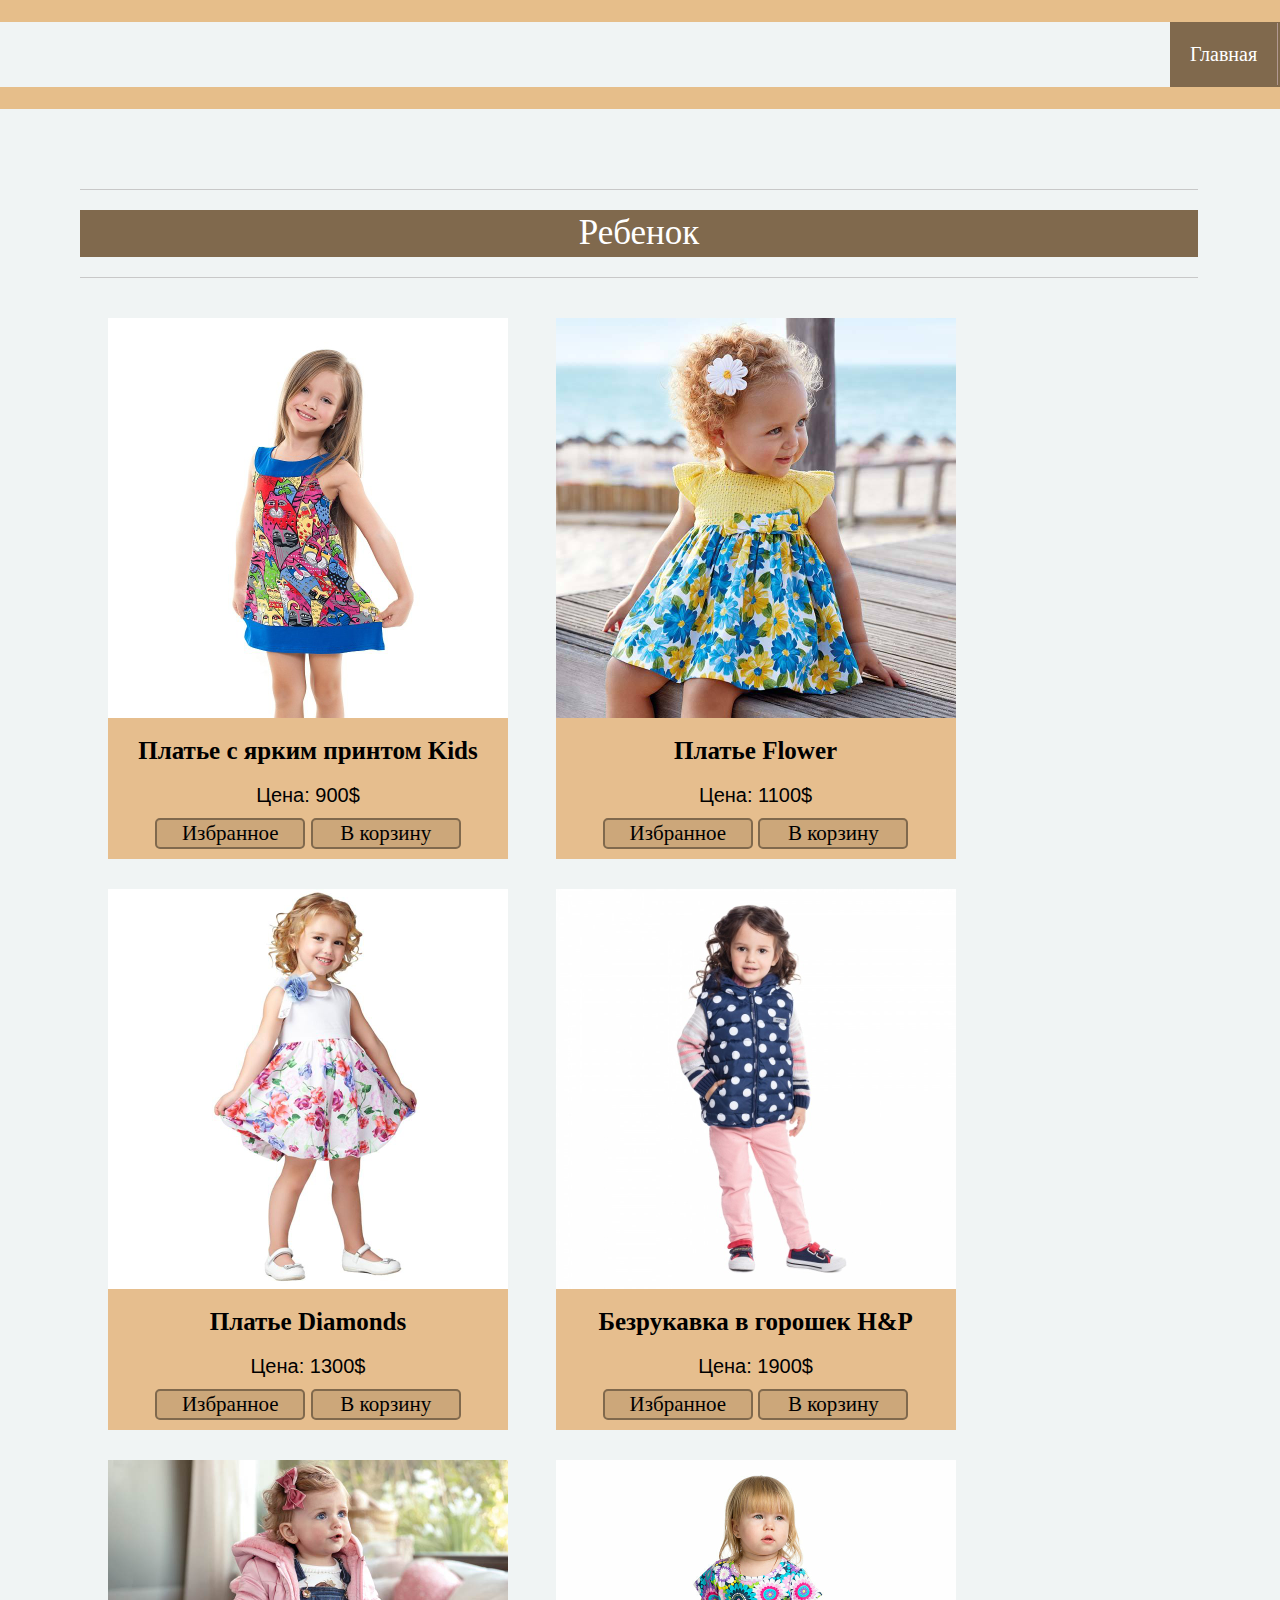
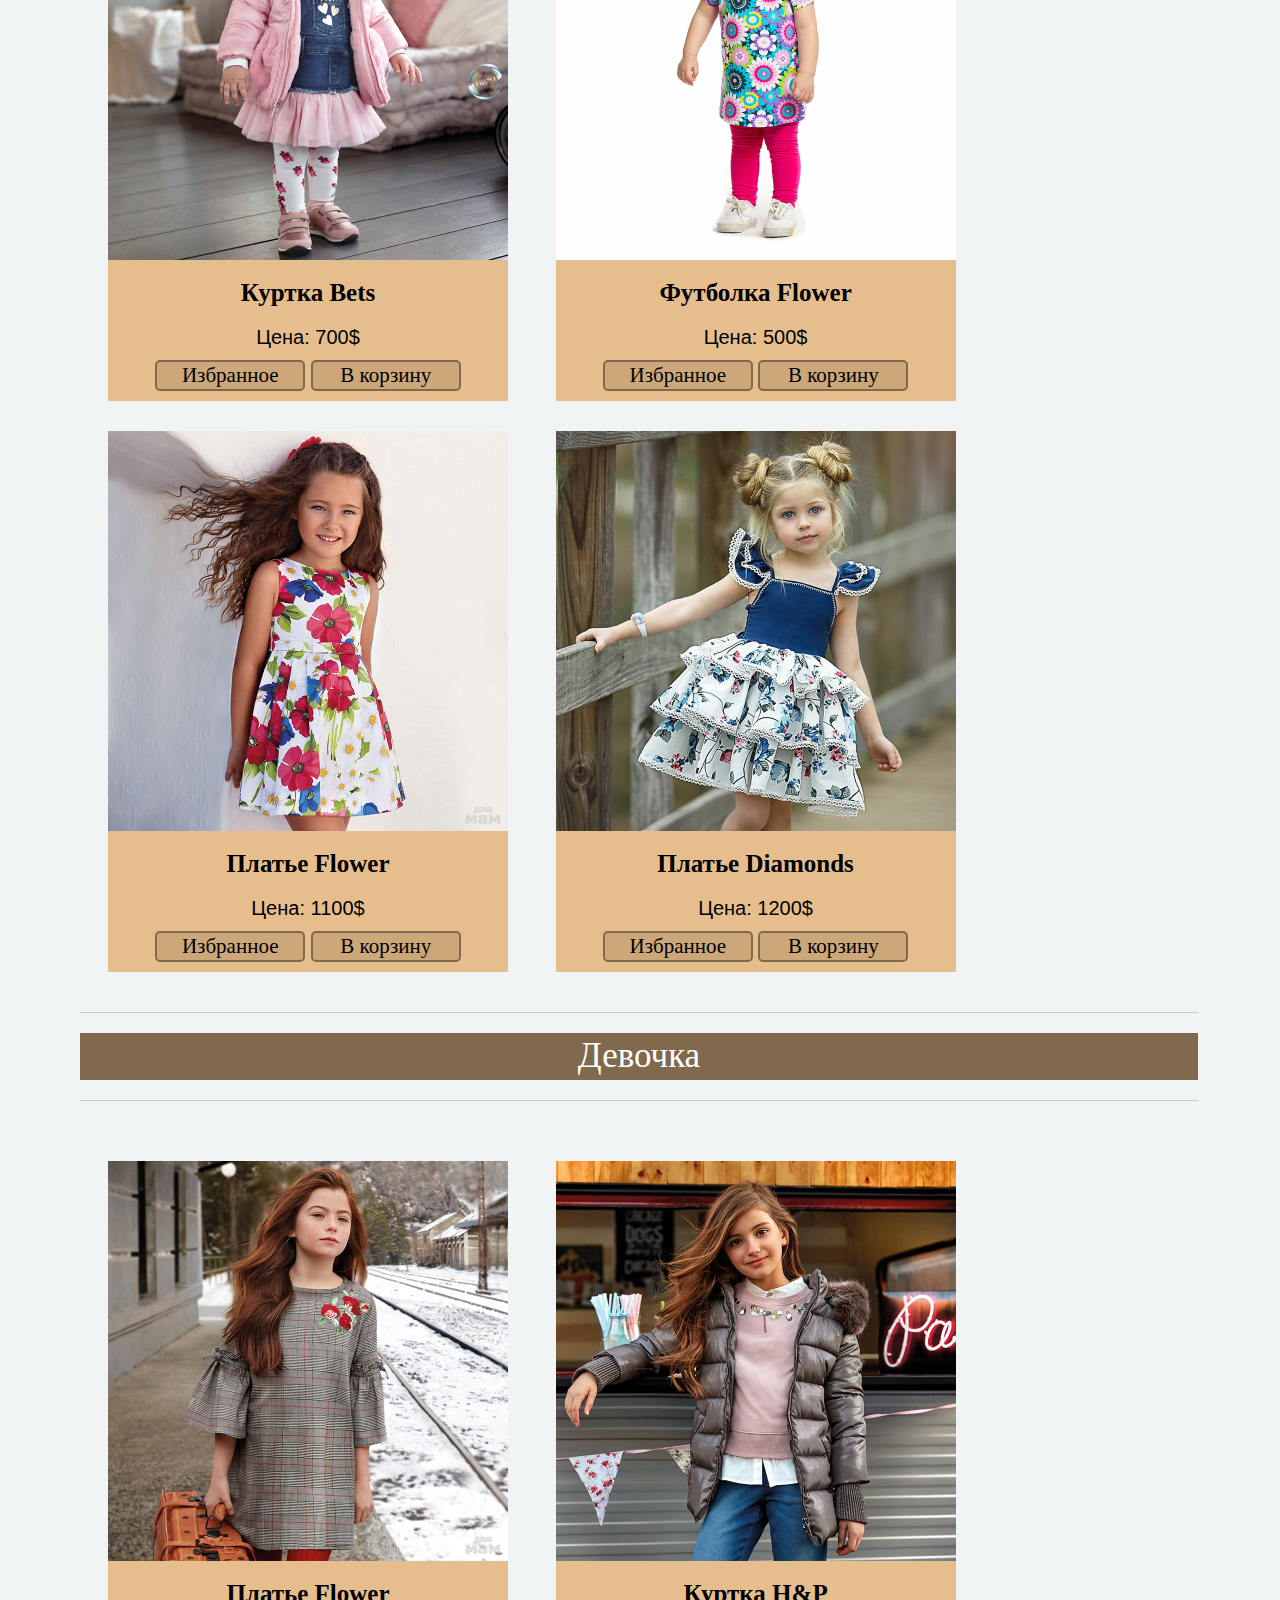
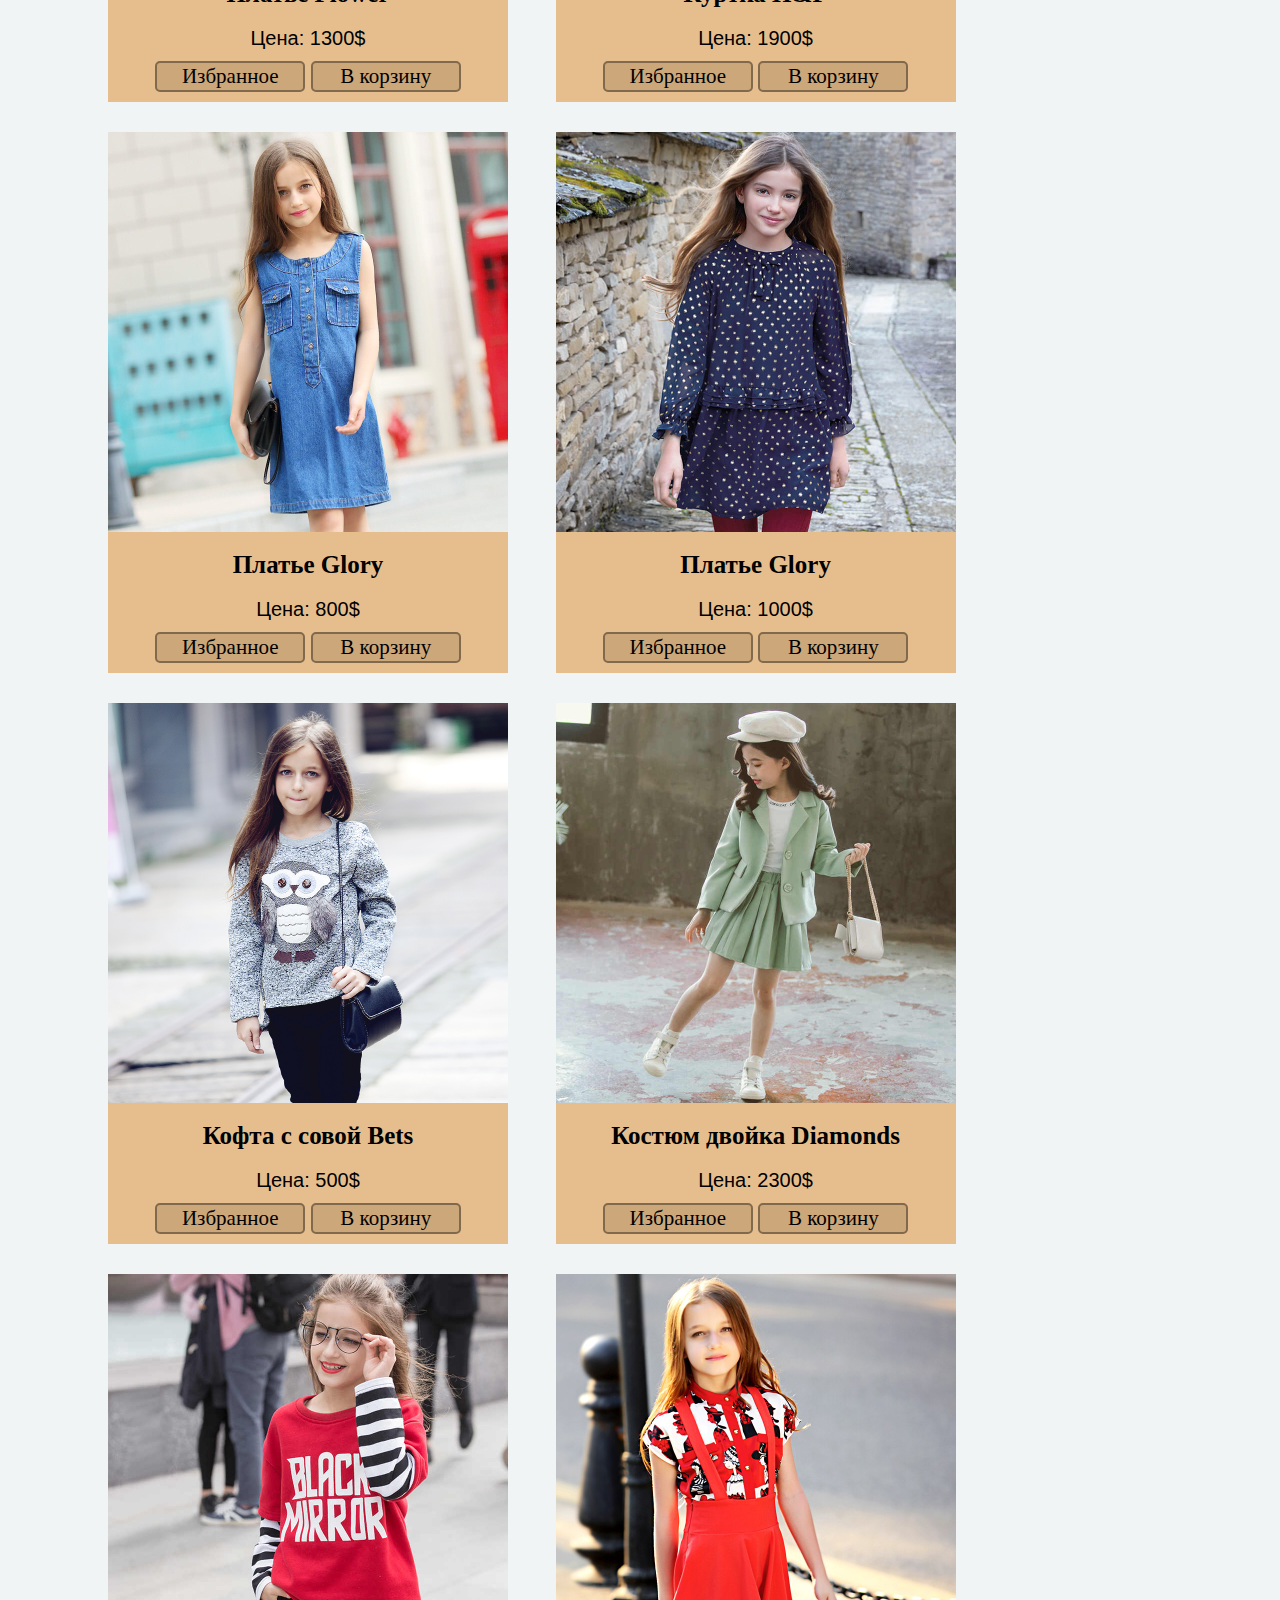
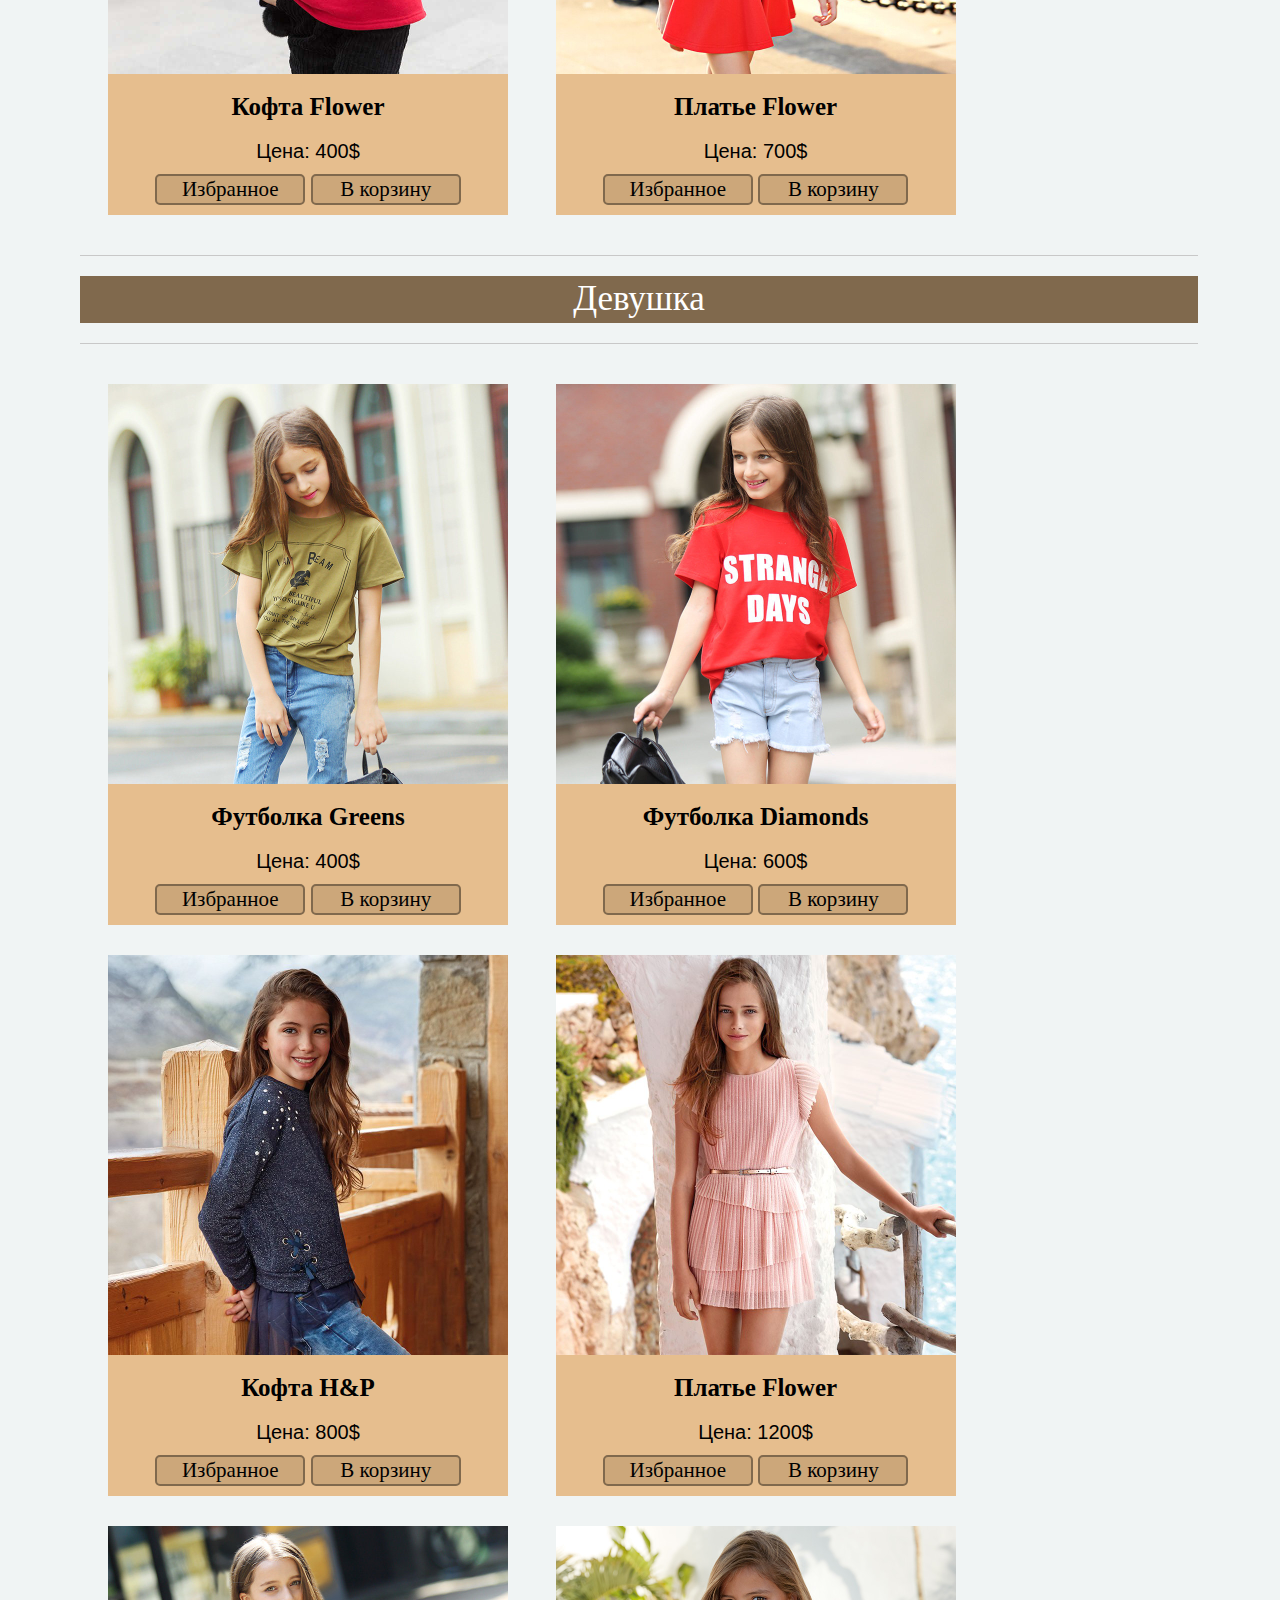
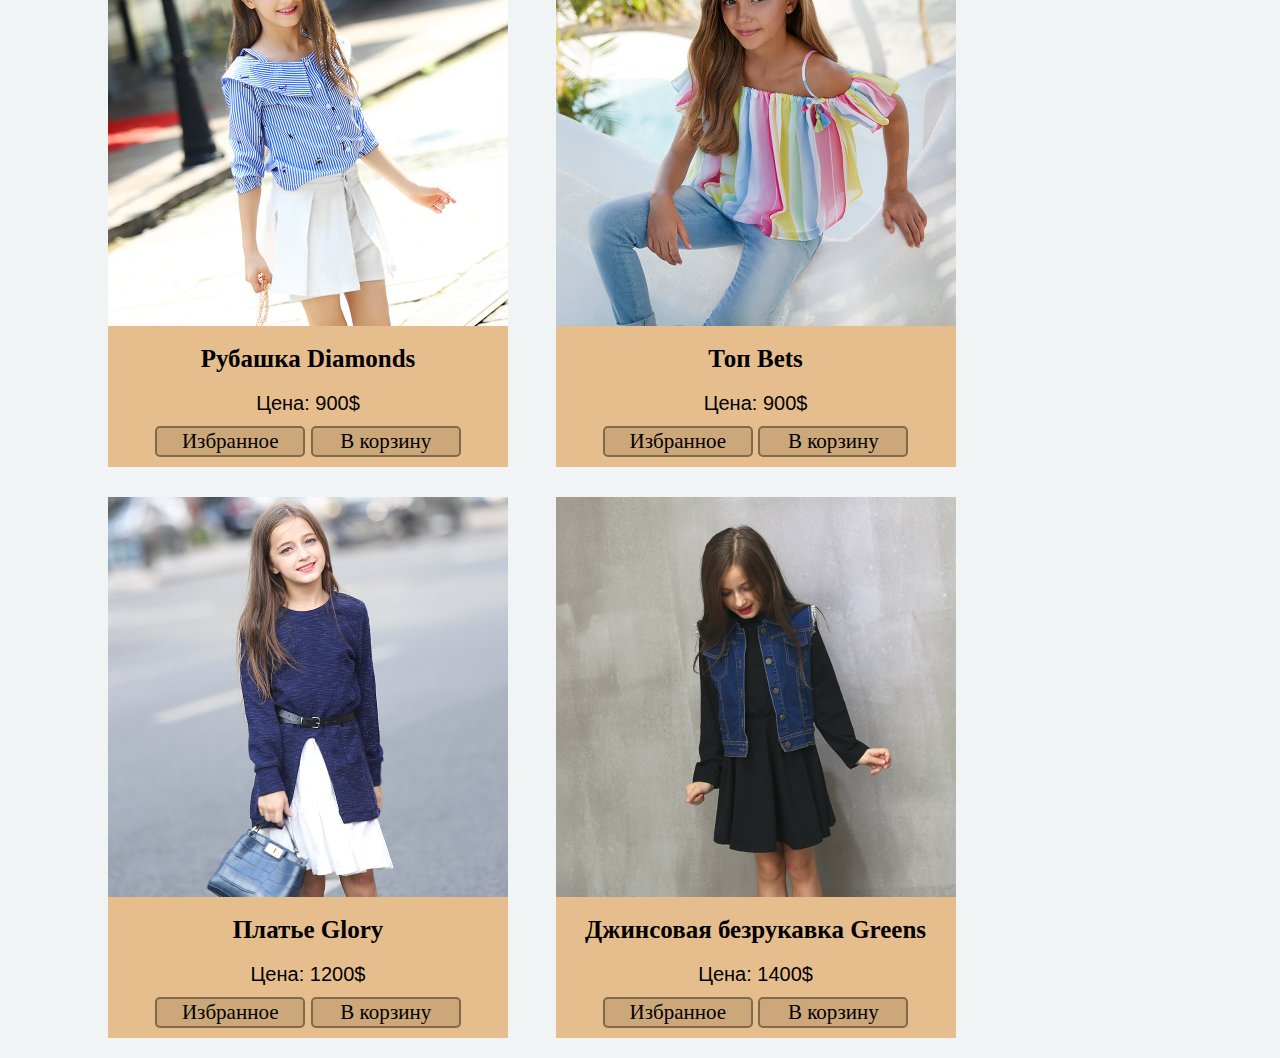
==== child.html @ c2efd030 "New" ====
﻿<html>
<head>
<title>Одежда для детей - Women's clothing</title>
<link href="css/style — woman.css" rel="stylesheet" type="text/css" media="all" />
</head>
<body>
<div class="fonpolosa">
</div>
<div class="banner-top">
<div class="container">
<nav class="nav">
 <ul>
<li><a href="index.html"></i>Главная</a></li>
<li><a href="woman.html">Женская Одежда</a></li>
<li><a href="child.html">Одежда для детей</a></li>
<li><a href="dostavka.html">Оплата</a></li>
<li><a href="korzina.html">Корзина</a></li>
</ul>
</nav>
</div>
</div>
<div class="fonpolosa">
</div>
<section class="tovar">
<div class="polozenie">
<div class="pictovar">
<h3 class="head text-center">Ребенок</h3>
</header>
</div>
<article>
<a  class="image"><img src="images/pic34.jpg" alt="" /></a>
<header>
<span class="tooltip" data-title="Описание"><h3><a >Платье с ярким принтом Kids</a></h3></span>
</header>
<p>Цена: 900$</p>
<button class="knopka">Избранное</button>
<button class="knopka">В корзину</button>
</article>
<article>
<a  class="image"><img src="images/pic35.jpg" alt="" /></a>
<header>
<span class="tooltip" data-title="Описание"><h3><a >Платье Flower</a></h3></span>
</header>
<p>Цена: 1100$</p>
<button class="knopka">Избранное</button>
<button class="knopka">В корзину</button>
</article>
<article>
<a  class="image"><img src="images/pic36.jpg" alt="" /></a>
<span class="tooltip" data-title="Описание"><h3><a >Платье Diamonds</a></h3></span>
</header>
<p>Цена: 1300$</p>
<button class="knopka">Избранное</button>
<button class="knopka">В корзину</button>
</article>
<article2>
<a  class="image"><img src="images/pic37.jpg" alt="" /></a>
<header>
<span class="tooltip" data-title="Описание"><h3><a >Безрукавка в горошек H&P</a></h3></span>
</header>
<p>Цена: 1900$</p>
<button class="knopka">Избранное</button>
<button class="knopka">В корзину</button>
</article2>
<article2>
<a  class="image"><img src="images/pic38.jpg" alt="" /></a>
<header>
<span class="tooltip" data-title="Описание"><h3><a >Куртка Bets</a></h3></span>
</header>
<p>Цена: 700$</p>
<button class="knopka">Избранное</button>
<button class="knopka">В корзину</button>
</article2>
<article2>
<a  class="image"><img src="images/pic39.jpg" alt="" /></a>
<header>
<span class="tooltip" data-title="Описание"><h3><a >Футболка Flower</a></h3></span>
</header>
<p>Цена: 500$</p>
<button class="knopka">Избранное</button>
<button class="knopka">В корзину</button>
</article2>
<article2>
<a  class="image"><img src="images/pic40.jpg" alt="" /></a>
<header>
<span class="tooltip" data-title="Описание"><h3><a >Платье Flower</a></h3></span>
</header>
<p>Цена: 1100$</p>
<button class="knopka">Избранное</button>
<button class="knopka">В корзину</button>
</article2>
<article2>
<a  class="image"><img src="images/pic41.jpg" alt="" /></a>
<header>
<span class="tooltip" data-title="Описание"><h3><a >Платье Diamonds</a></h3></span>
</header>
<p>Цена: 1200$</p>
<button class="knopka">Избранное</button>
<button class="knopka">В корзину</button>
</article2>
<div class="pictovar">
<h3 class="head text-center">Девочка </h3>
</header>
</div>
<article2>
<a  class="image"><img src="images/pic42.jpg" alt="" /></a>
<header>
<span class="tooltip" data-title="Описание"><h3><a >Платье Flower</a></h3></span>
</header>
<p>Цена: 1300$</p>
<button class="knopka">Избранное</button>
<button class="knopka">В корзину</button>
</article2>
<article2>
<a  class="image"><img src="images/pic43.jpg" alt="" /></a>
<header>
<span class="tooltip" data-title="Описание"><h3><a >Куртка H&P</a></h3></span>
</header>
<p>Цена: 1900$</p>
<button class="knopka">Избранное</button>
<button class="knopka">В корзину</button>
</article2>
<article2>
<a  class="image"><img src="images/pic44.jpg" alt="" /></a>
<header>
<span class="tooltip" data-title="Описание"><h3><a >Платье Glory</a></h3></span>
</header>
<p>Цена: 800$</p>
<button class="knopka">Избранное</button>
<button class="knopka">В корзину</button>
</article2>
<article2>
<a  class="image"><img src="images/pic45.jpg" alt="" /></a>
<header>
<span class="tooltip" data-title="Описание"><h3><a >Платье Glory</a></h3></span>
</header>
<p>Цена: 1000$</p>
<button class="knopka">Избранное</button>
<button class="knopka">В корзину</button>
</article2>
<article2>
<a class="image"><img src="images/pic46.jpg" alt="" /></a>
<header>
<span class="tooltip" data-title="Описание"><h3><a >Кофта с совой Bets</a></h3></span>
</header>
<p>Цена: 500$</p>
<button class="knopka">Избранное</button>
<button class="knopka">В корзину</button>
</article2>
<article2>
<a  class="image"><img src="images/pic47.jpg" alt="" /></a>
<header>
<span class="tooltip" data-title="Описание"><h3><a >Костюм двойка Diamonds</a></h3></span>
</header>
<p>Цена: 2300$</p>
<button class="knopka">Избранное</button>
<button class="knopka">В корзину</button>
</article2>
<article2>
<a  class="image"><img src="images/pic48.jpg" alt="" /></a>
<header>
<span class="tooltip" data-title="Описание"><h3><a >Кофта Flower</a></h3></span>
</header>
<p>Цена: 400$</p>
<button class="knopka">Избранное</button>
<button class="knopka">В корзину</button>
</article2>
<article2>
<a  class="image"><img src="images/pic49.jpg" alt="" /></a>
<header>
<span class="tooltip" data-title="Описание"><h3><a >Платье Flower</a></h3></span>
</header>
<p>Цена: 700$</p>
<button class="knopka">Избранное</button>
<button class="knopka">В корзину</button>
</article2>
<div class="pictovar">
<h3 class="head text-center">Девушка</h3>
</header>
</div>
<article>
<a  class="image"><img src="images/pic50.jpg" alt="" /></a>
<header>
<span class="tooltip" data-title="Описание"><h3><a >Футболка Greens</a></h3></span>
</header>
<p>Цена: 400$</p>
<button class="knopka">Избранное</button>
<button class="knopka">В корзину</button>
</article>
<article>
<a  class="image"><img src="images/pic51.jpg" alt="" /></a>
<header>
<span class="tooltip" data-title="Описание"><h3><a >Футболка Diamonds</a></h3></span>
</header>
<p>Цена: 600$</p>
<button class="knopka">Избранное</button>
<button class="knopka">В корзину</button>
</article>
<article>
<a  class="image"><img src="images/pic52.jpg" alt="" /></a>
<header>
<span class="tooltip" data-title="Описание"><h3><a >Кофта H&P</a></h3></span>
</header>
<p>Цена: 800$</p>
<button class="knopka">Избранное</button>
<button class="knopka">В корзину</button>
</article>
<article2>
<a  class="image"><img src="images/pic53.jpg" alt="" /></a>
<header>
<span class="tooltip" data-title="Описание"><h3><a >Платье Flower</a></h3></span>
</header>
<p>Цена: 1200$</p>
<button class="knopka">Избранное</button>
<button class="knopka">В корзину</button>
</article2>
<article2>
<a  class="image"><img src="images/pic54.jpg" alt="" /></a>
<header>
<span class="tooltip" data-title="Описание"><h3><a >Рубашка Diamonds</a></h3></span>
</header>
<p>Цена: 900$</p>
<button class="knopka">Избранное</button>
<button class="knopka">В корзину</button>
</article2>
<article2>
<a  class="image"><img src="images/pic58.jpg" alt="" /></a>
<header>
<span class="tooltip" data-title="Описание"><h3><a >Топ Bets</a></h3></span>
</header>
<p>Цена: 900$</p>
<button class="knopka">Избранное</button>
<button class="knopka">В корзину</button>
</article2>
<article2>
<a class="image"><img src="images/pic56.jpg" alt="" /></a>
<header>
<span class="tooltip" data-title="Описание"><h3><a >Платье Glory</a></h3></span>
</header>
<p>Цена: 1200$</p>
<button class="knopka">Избранное</button>
<button class="knopka">В корзину</button>
</article2>
<article2>
<a  class="image"><img src="images/pic57.jpg" alt="" /></a>
<header>
<span class="tooltip" data-title="Описание"><h3><a >Джинсовая безрукавка Greens</a></h3></span>
</header>
<p>Цена: 1400$</p>
<button class="knopka">Избранное</button>
<button class="knopka">В корзину</button>
</article2>
</div>
</section>
</body>
</html>
---- css/style — woman.css ----
﻿
button.knopka {
color: #000; 
background: #CCA77A; 
padding: 1px; 
border-radius: 5px;
border: 2px solid #80694D;
width: 150px;
margin-bottom: 10px;
font-family: 'PlayfairDisplay-Regular';
font-size: 21px;
margin-top: 10;
}
button.knopka:hover { 
background: #8C7354; 
}
.tooltip{
color:#000;
border-bottom:1px dashed #000;
position: relative;
cursor: pointer;
}
.tooltip:before,
.tooltip:after{
display:block;
position: absolute;
visibility:hidden;
opacity:0;
}
.tooltip:before{
display:block;
position: absolute;
width: 400;
height:400;
bottom: 30px;
left: 50%;
margin-top:-10px;
margin-left:-210px;
padding: 10px;
font-size: .8em;
color: #e6be8a;
text-align:center;
background-color: rgba(0,0,0,.60);
border-radius: 5px;
content: attr(data-title);

transition:opacity .7s;

visibility: hidden;
opacity:0;
}
.tooltip:hover:before{
opacity:1;
visibility: visible;
}
.tooltip{
color:#000;
border-bottom:1px dashed #000;
position: relative;
cursor: pointer;
}
.tooltip:before,
.tooltip:after{
display:block;
position: absolute;
visibility:hidden;
opacity:0;
}
.tooltip:before{
display:block;
position: absolute;
width: 400;
height:400;
bottom: 30px;
left: 50%;
margin-top:-10px;
margin-left:-210px;
padding: 10px;
font-size: .8em;
color: #e6be8a;
text-align:center;
background-color: rgba(0,0,0,.60);
border-radius: 5px;
content: attr(data-title);

transition:opacity .7s;

visibility: hidden;
opacity:0;
}
.tooltip:hover:before{
opacity:1;
visibility: visible;
}

#modal{
display:none;
}
.close{
position: absolute;
top:5px;
right:10px;
transform: rotate(45deg);
font-size:40px;
}
#modal:checked ~ .popup{
top:0px;
}


body {
margin:0;
}
h2 {
font-family: monospace;
color: #fff;
text-decoration: none;
}
h3 a {
color: #000000;
text-decoration: none;
}
a:hover {
color: #80694d;
border-bottom-color: transparent;
}
ul {
list-style: nnav;
margin: 20px 20px 20px 20px;
}
a {
text-decoration: none;
font-family: 'Sait', serif;
transition: .5s linear;
}
i {
margin-right: 10px;
}
nav {
display: block;
width: 797;
height 20px;
margin: 0px 0px 0px 1170px;
}
.nav ul {
padding: 1em 0;
background: #80694d;
}
.nav a {
padding: 1em;
background: #80694d;
border-right: 1px solid #b19891;
color: #ffffff;
}
.nav a:hover {
background: #e6be8a;
color:#000000;
}
.nav li {
display: inline;
}
.li2{
padding: 1em;
background: #80694d;
border-right: 1px solid #b19891;
color: #ffffff;
}
.kollect{
float: center;
padding: 20px 100px 100px 1235px;
}
.kollect a {
background-color:#80694d;
padding:12px 20px;
color:#ffffff;
font-size:18px;
}
.kollect a:hover {
color:#000000;
background: #e6be8a;
}
h3.head.text-center {
font-size: 35px;
color:#FFFFFF;
padding-top: 10px;
height: 37px;
font-weight: 500;
text-decoration: none;
background:#80694d ;
font-family: 'PlayfairDisplay-Regular';
}
.products-grid {
padding: 0 0;
}
.product {
position:relative;
margin-top: 50px;
}
.products-grid img {
width:100%;
}
.products-grid  a {
display:block;
color:#000;
text-transform:uppercase;
font-size:14px;
letter-spacing:2px;
}
a.nameprodikt {
margin: 15px 0;
}
body{
padding:0;
margin:0;
font-family: 'Lato-Regular';
background:#fff;
}
h1,h2,h3,h4,h5,h6{
margin:0;	
font-family: 'PlayfairDisplay-Regular';
}	
p{
margin:0;
padding: 20px 0px 0px 0px;
color:#000000;
}
ul{
margin:0;
padding:0;
}
label{
margin:0;	
}
.fonpolosa{
padding:8px 0 14px 0;
background: #e6be8a;
}
.banner{
background:url("../images/banner_img.jpg") no-repeat 0px 0px;
background-size:cover;
min-height:705px;
}
.navbar-default {
background-color: transparent;
border-color: transparent;
}
.navbar-default .navbar-nav > li > a {
color: #000;
text-transform: uppercase;
border: 1px solid #f8f8f8;
margin:0 10px;
padding-top: 10px;
padding-bottom: 10px;
}
.navbar-nav {
float: right;
margin: 0;
}
.navbar-default .navbar-nav > li > a:hover {
background-color: transparent;
border: 1px solid #816263;
color: #816263;
}
.navbar {
position: relative;
min-height: 46px;
margin-bottom: 0px;
}
.navbar {
position: relative;
min-height: 50px;
margin-bottom: 20px;
border: 1px solid transparent;
}
.banner-bottom-left{
float:Left;
margin: 110px 0px 0px 30px;
}
.banner-bottom-right{
float:right;
width: 50%;
}
.banner-info {
margin-top: 150px;
text-align: center;
}
.banner-info h3 {
font-size: 50px;
font-weight: 400;
color: #000000;
padding: 40px -40px 20px 30px;
margin: 10px 10px 30px -150px;
}
.banner-info p {
font-size: 20px;
font-weight:300;
color:#816263;
margin: 10px 10px 30px -150px;
}
.pictovar {
border-top: 1px solid #C8C8C8;
border-bottom: 1px solid #C8C8C8;
padding: 20px 0;
text-align:center;
margin: 40px 0 30px;
}
body {
background: #f0f4f4;
font-size: 20px;
line-height: 25px;
font-family: 'Source Sans Pro', sans-serif;
font-weight: 30;
}
.tovar {
position: relative;
overflow: hidden;
padding: 20px 0px 20px 0px;
margin-bottom: 0;
}
.tovar .polozenie {
padding: 20px 82px 0px 80px;
}
.tovar article {
display: inline-block;
width: 18em;
background: #e6be8e;
text-align: center;
padding: 0px 20px 0px 20px;
margin: 10px 14px 0px 28px;
}
.tovar article2 {
display: inline-block;
width: 18em;
background: #e6be8e;
text-align: center;
padding: 0px 20px 0px 20px;
margin: 30px 14px 0px 28px;
}
.tovar article .image {
position: relative;
left: -20px;
top: 0;
margin-right: -40px;
margin-bottom: 20px;
}
.tovar article2 .image {
position: relative;
left: -20px;
top: 0;
margin-right: -40px;
margin-bottom: 20px;
}
.image {
position: relative;
display: inline-block;
}
.image img {
display: block;
width: 100%;
transition: 3s;
}
.tovar h3 {
font-family: monospace;
color: #fff;
text-decoration: none;
font-size:25px;
{
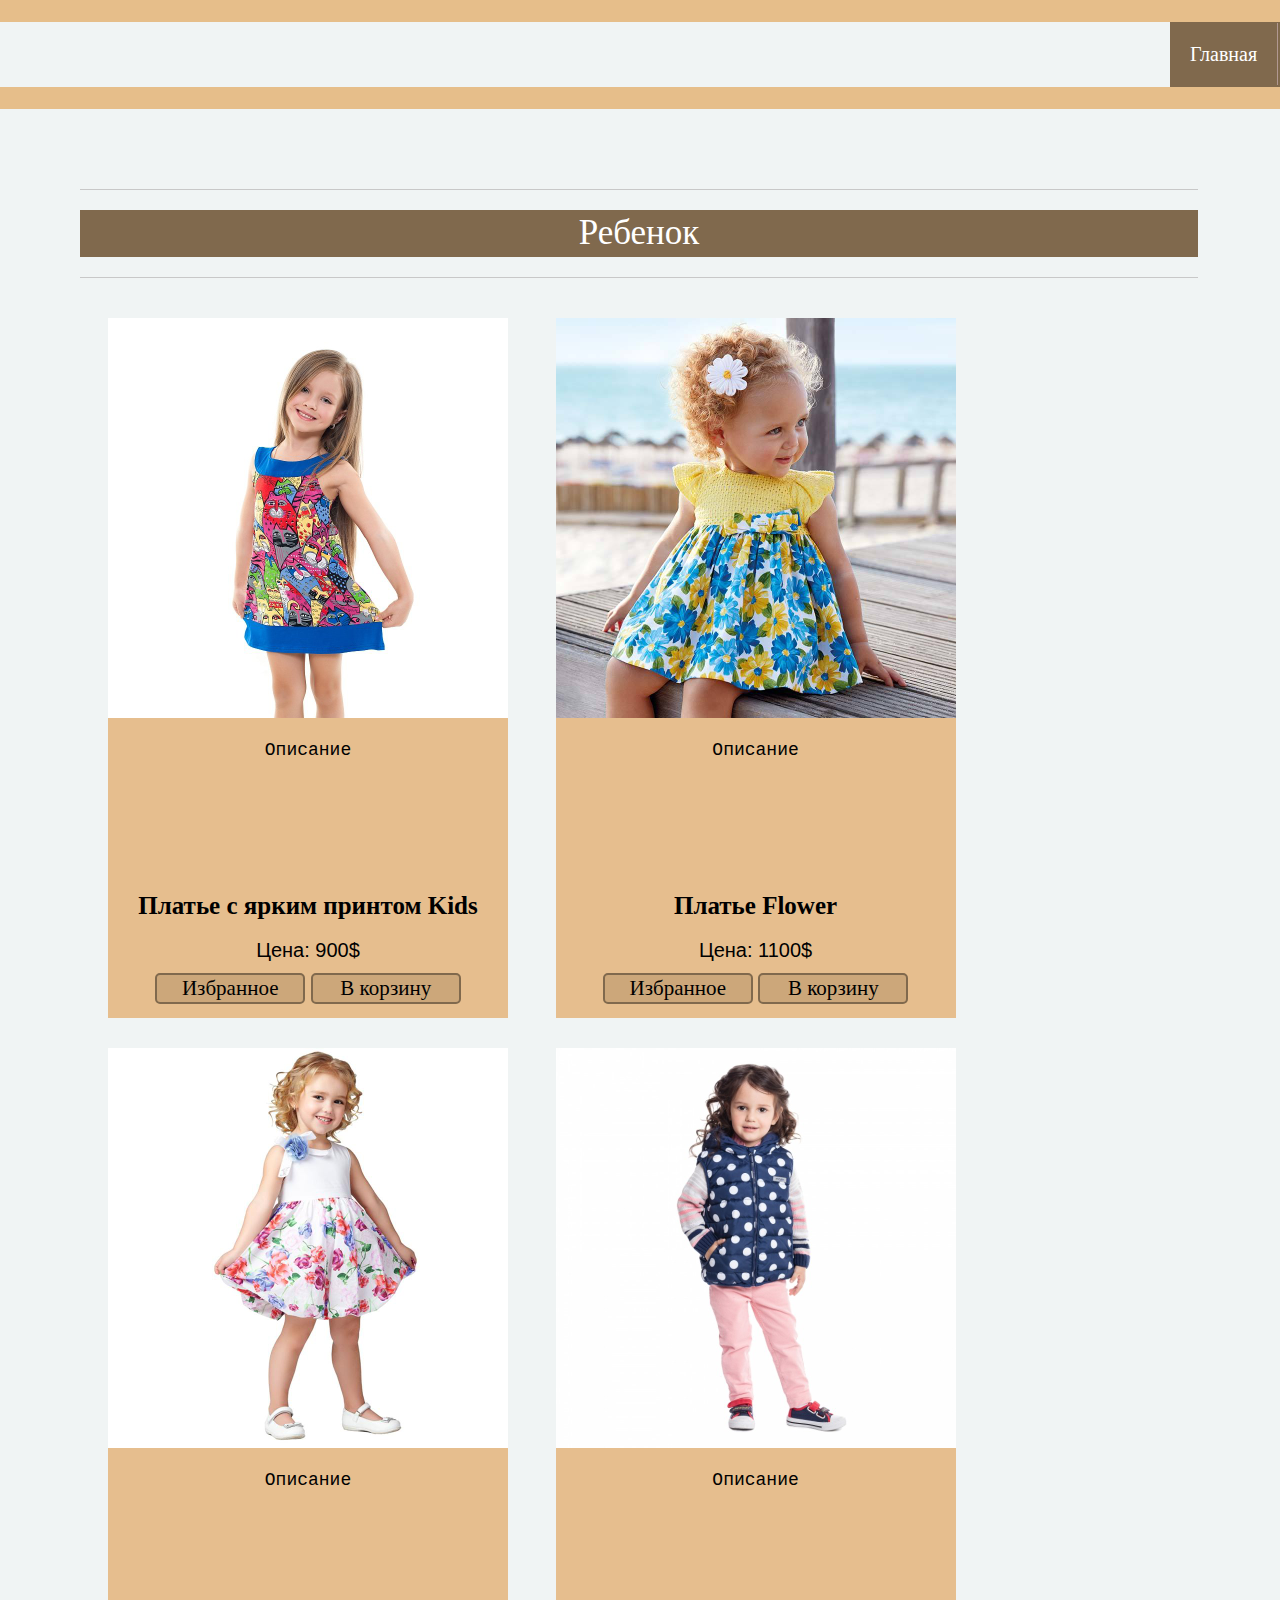
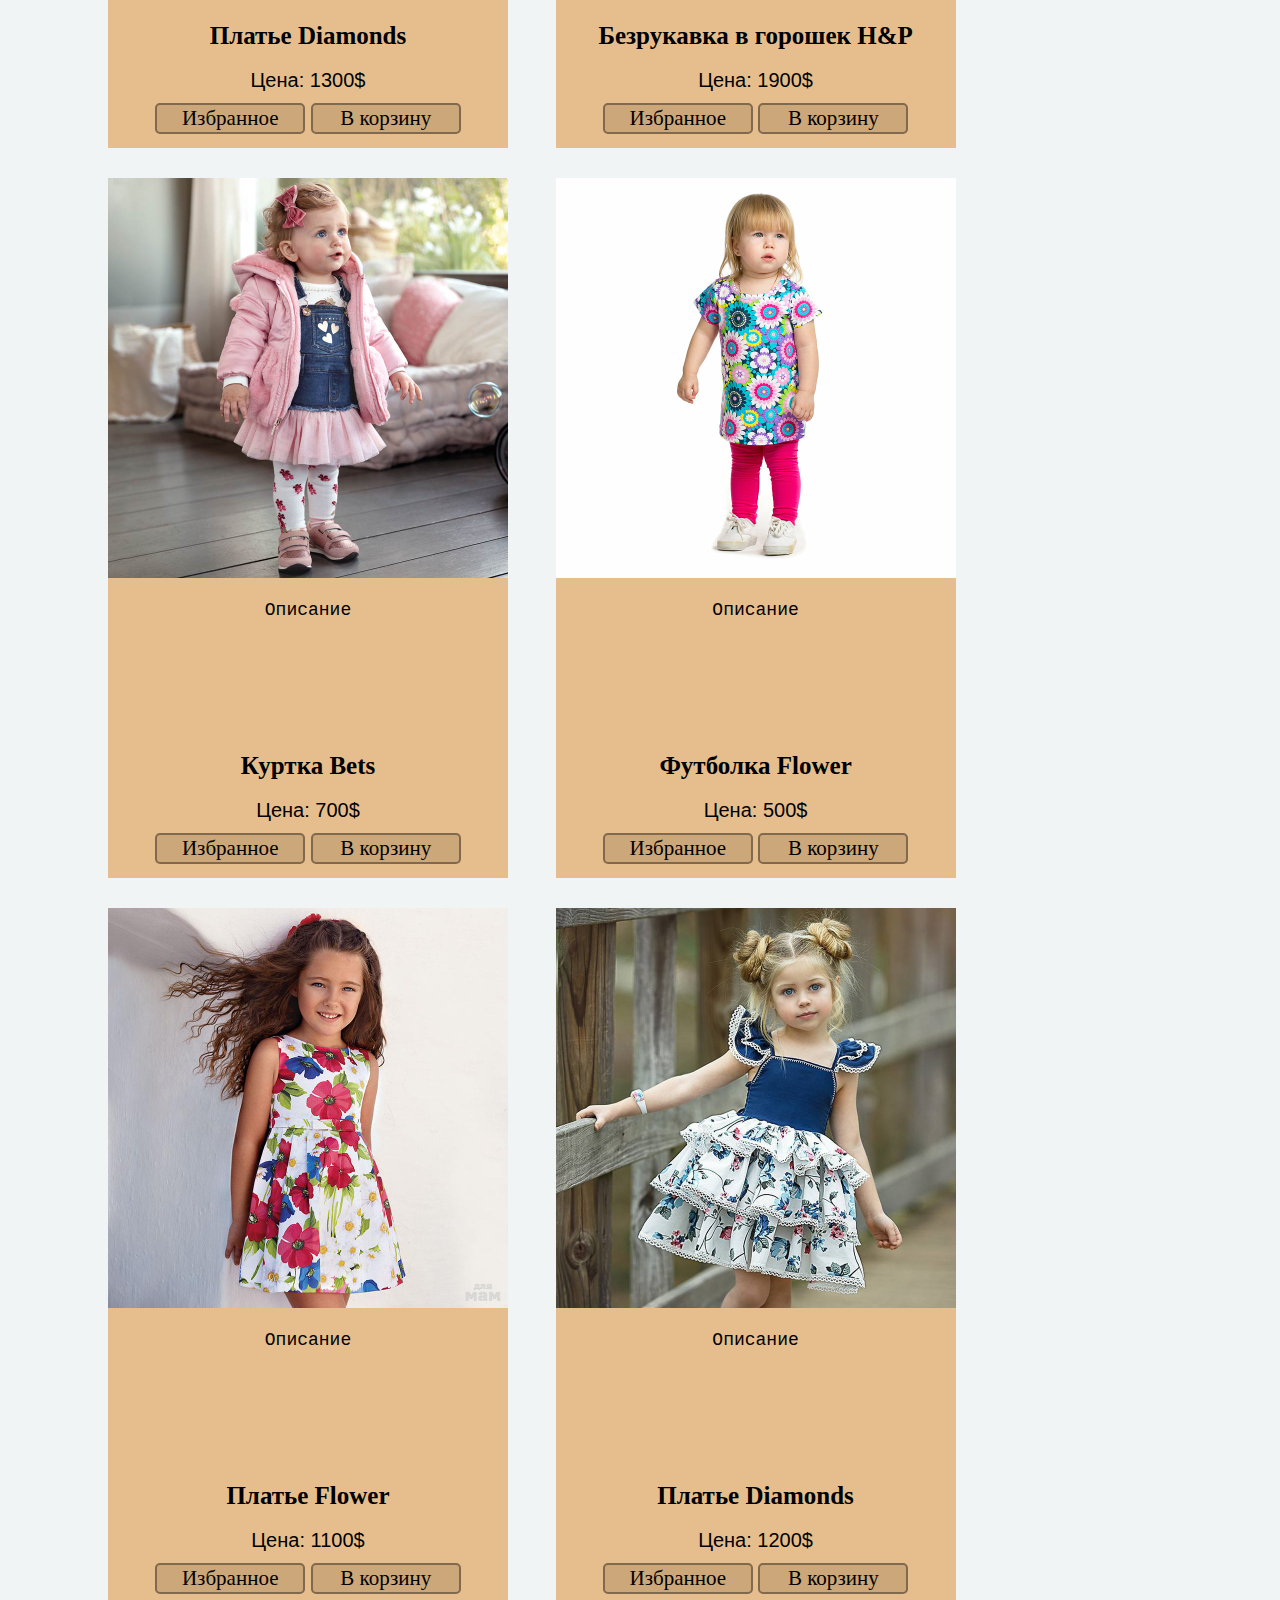
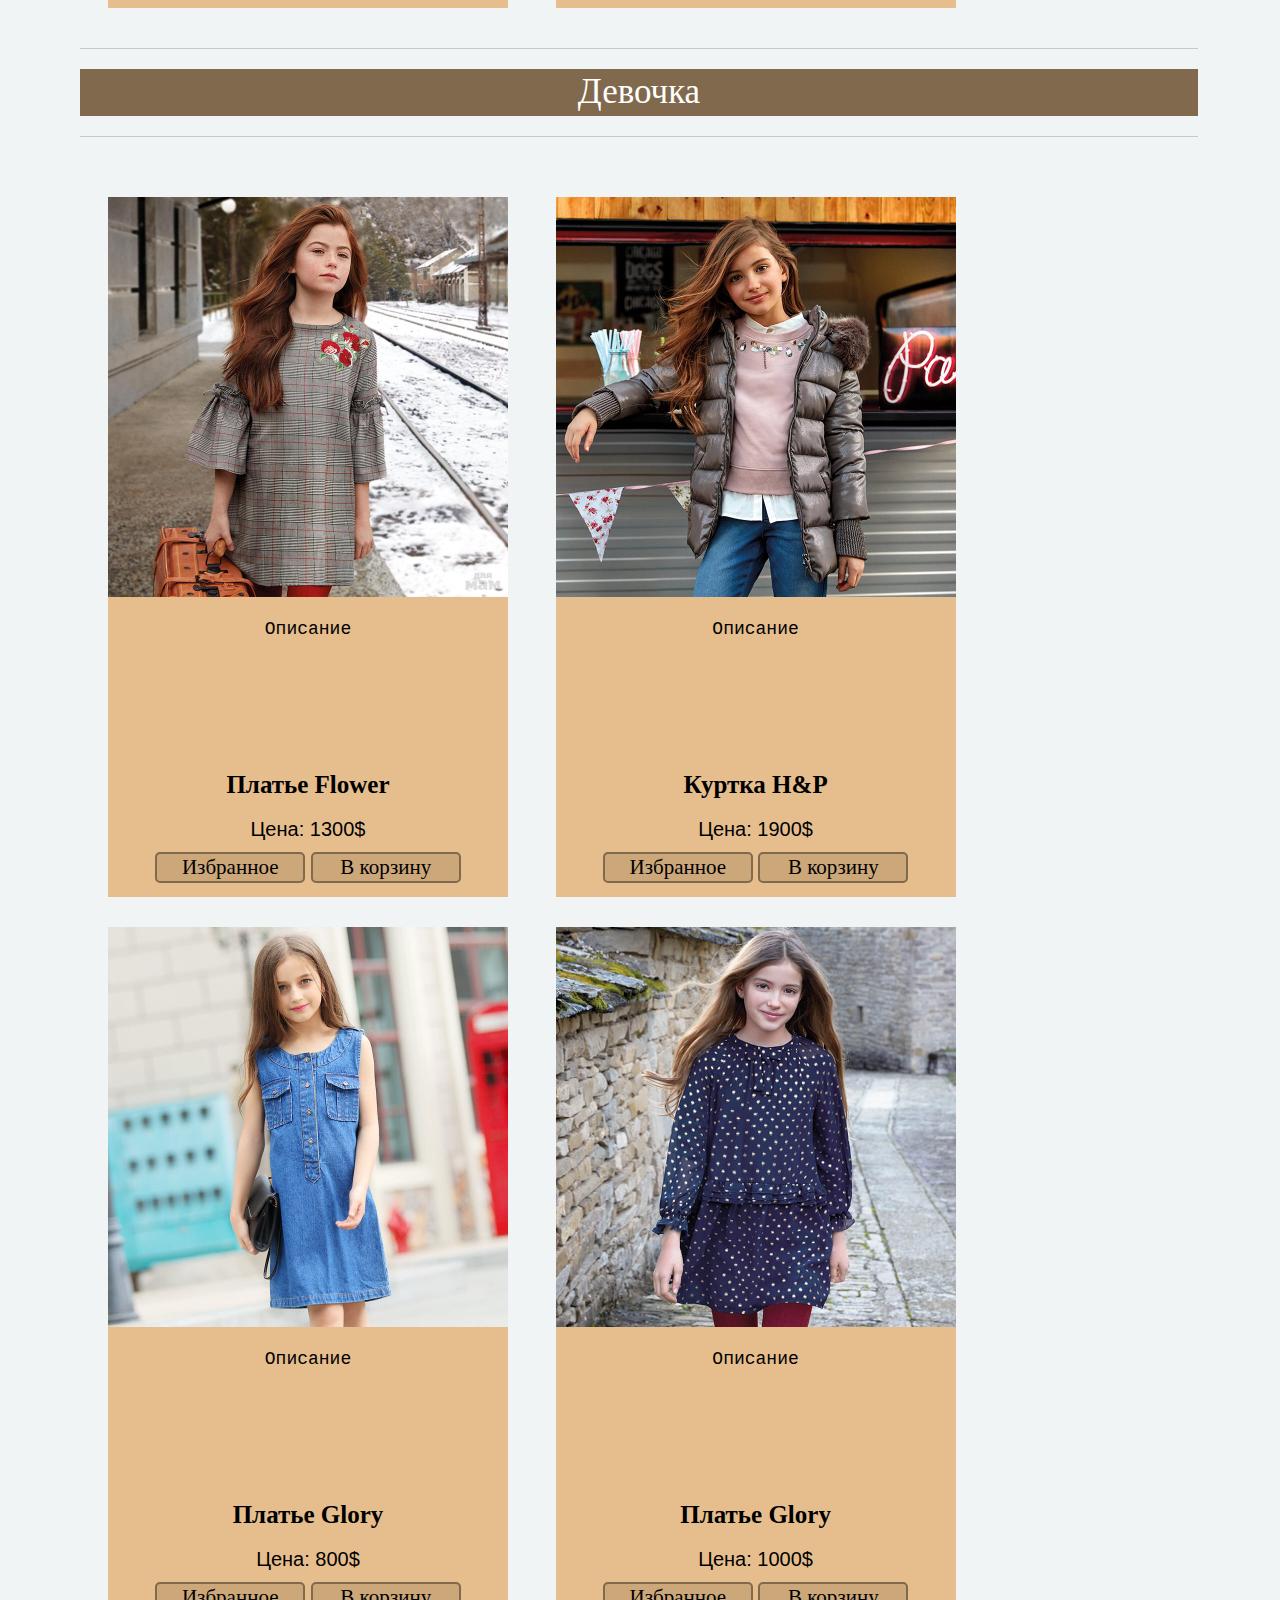
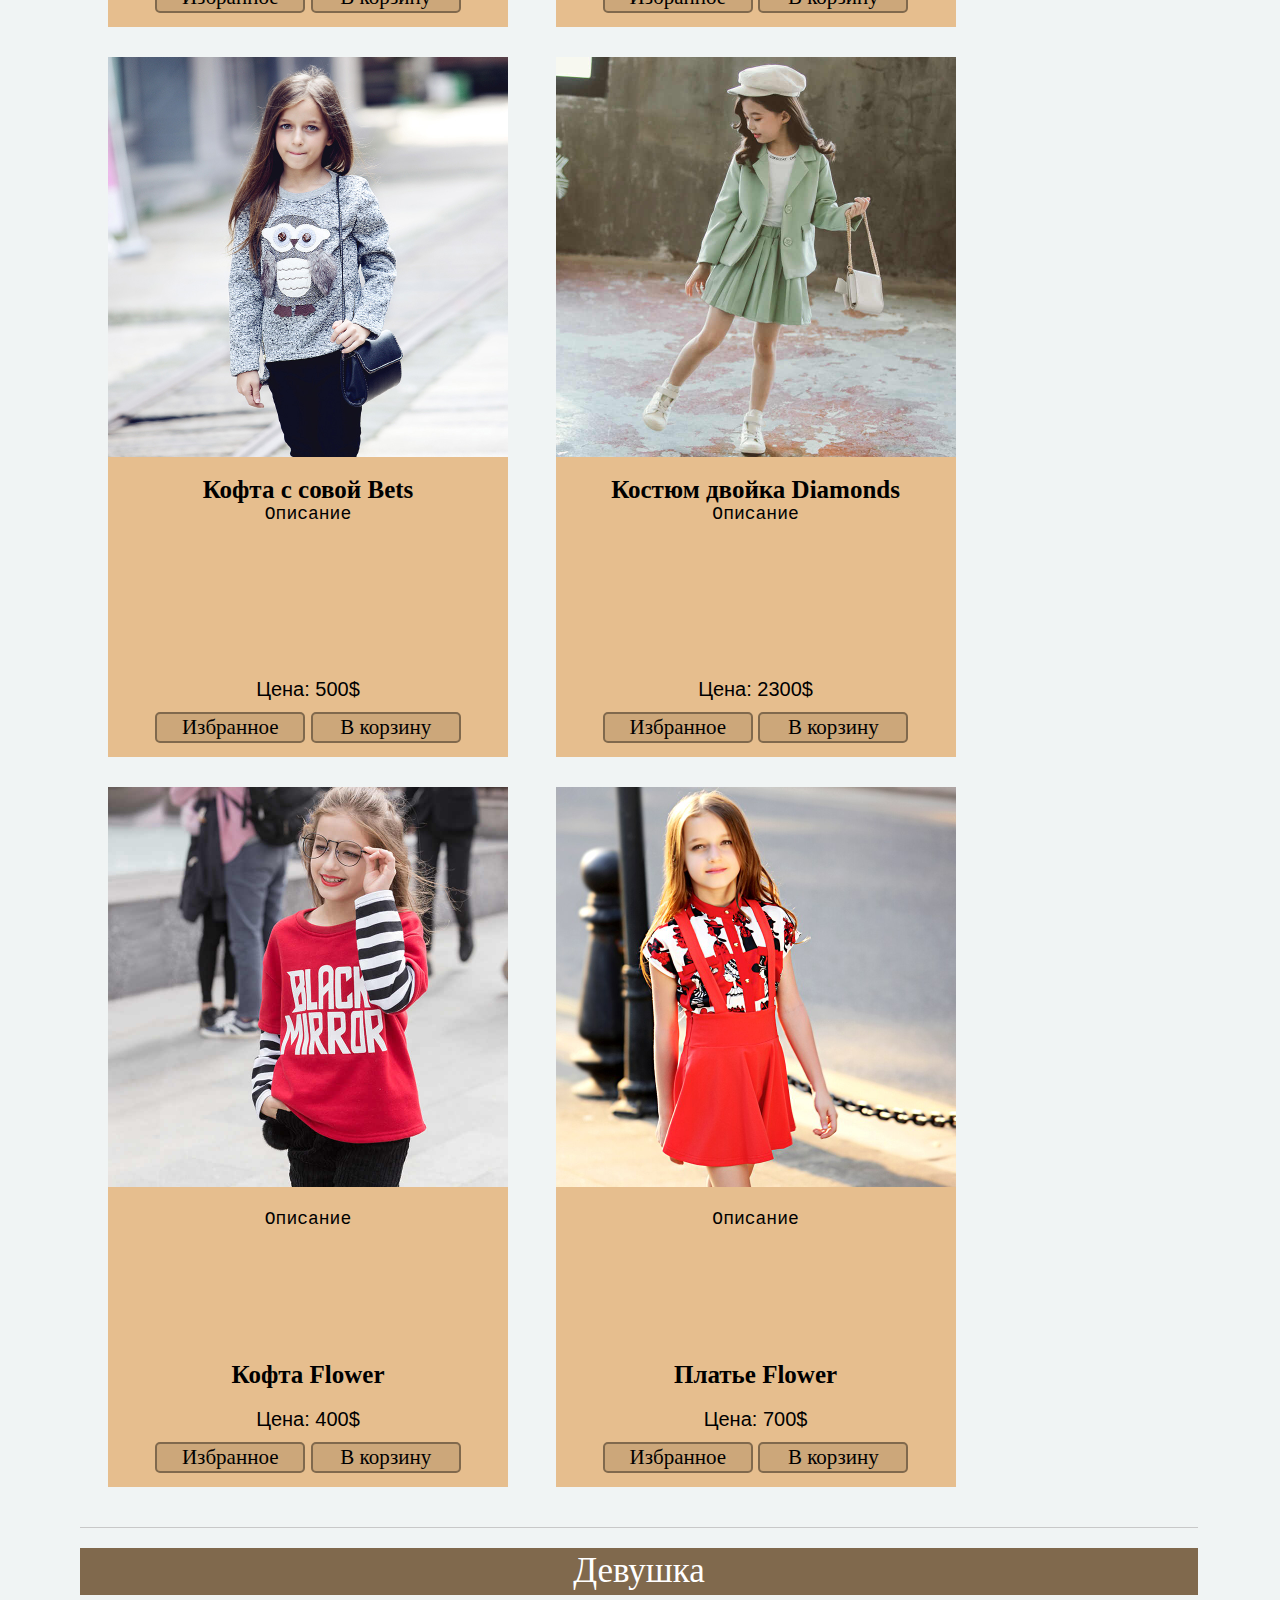
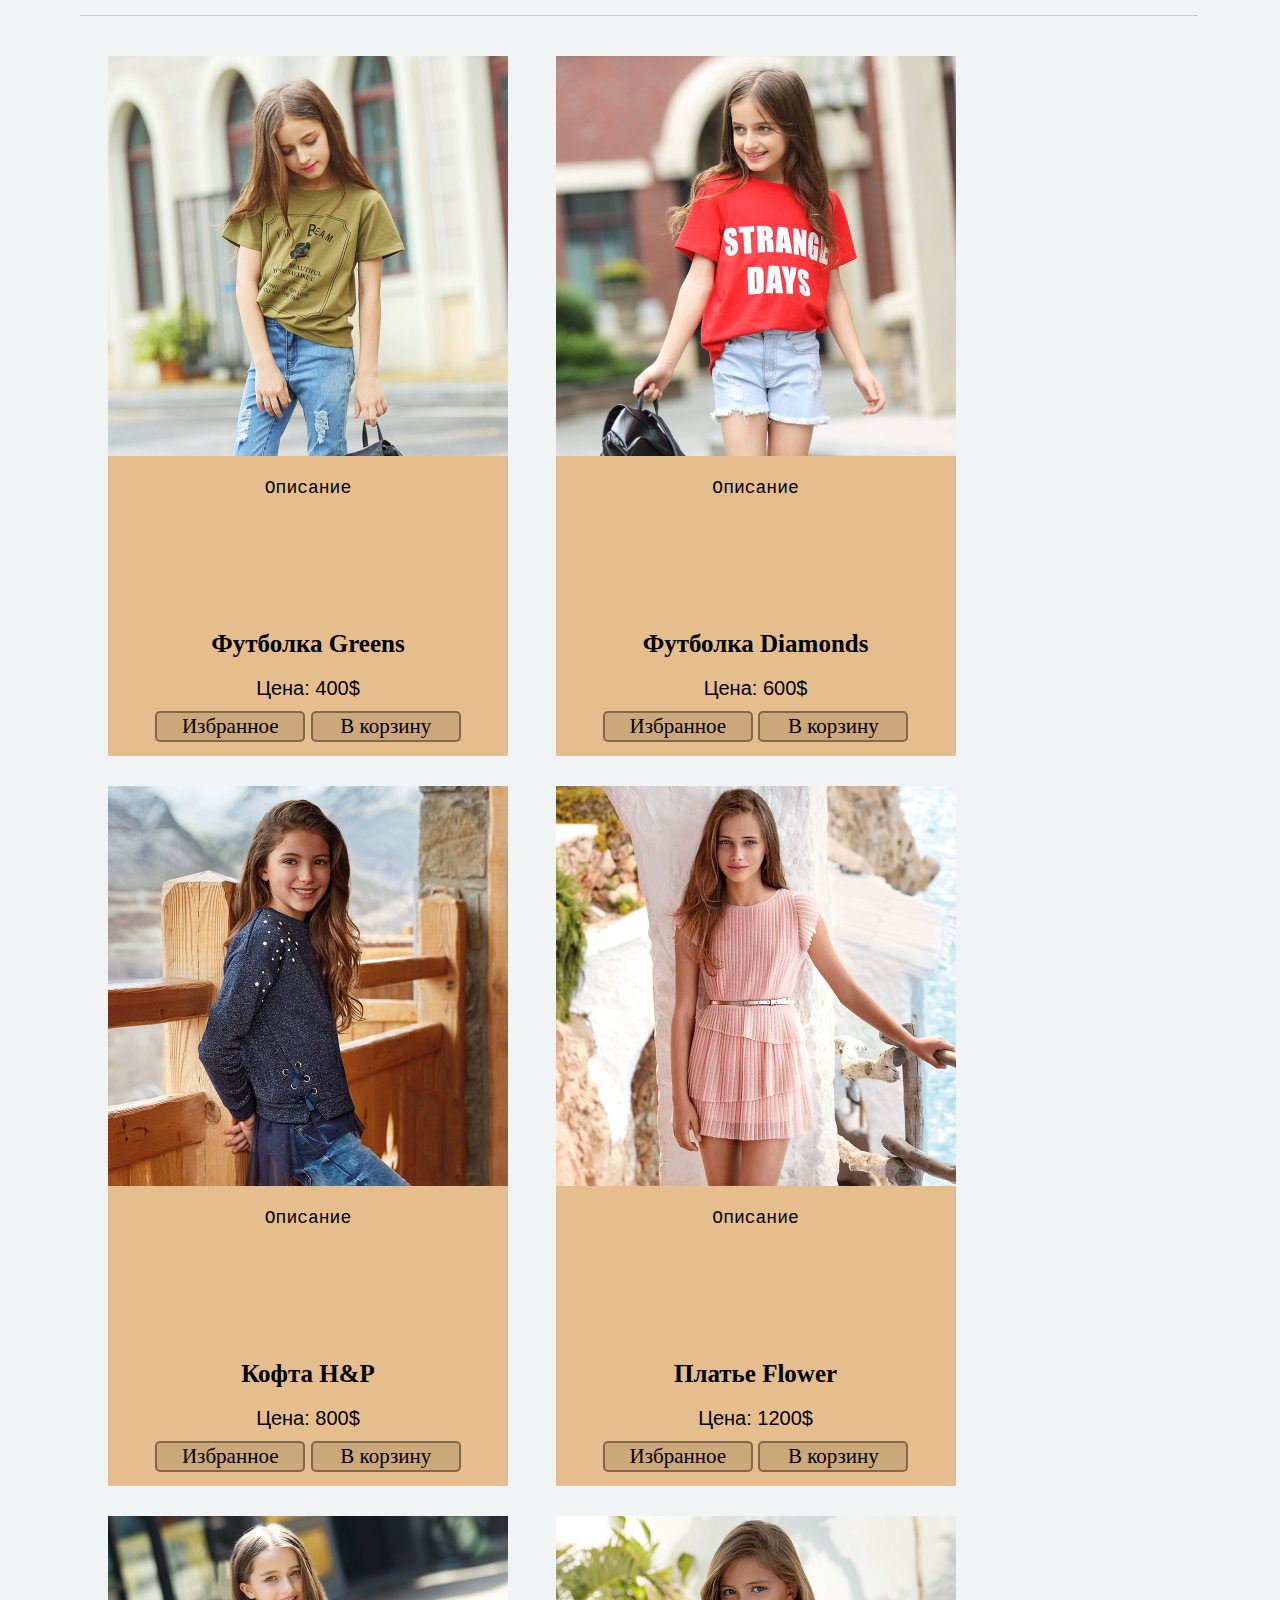
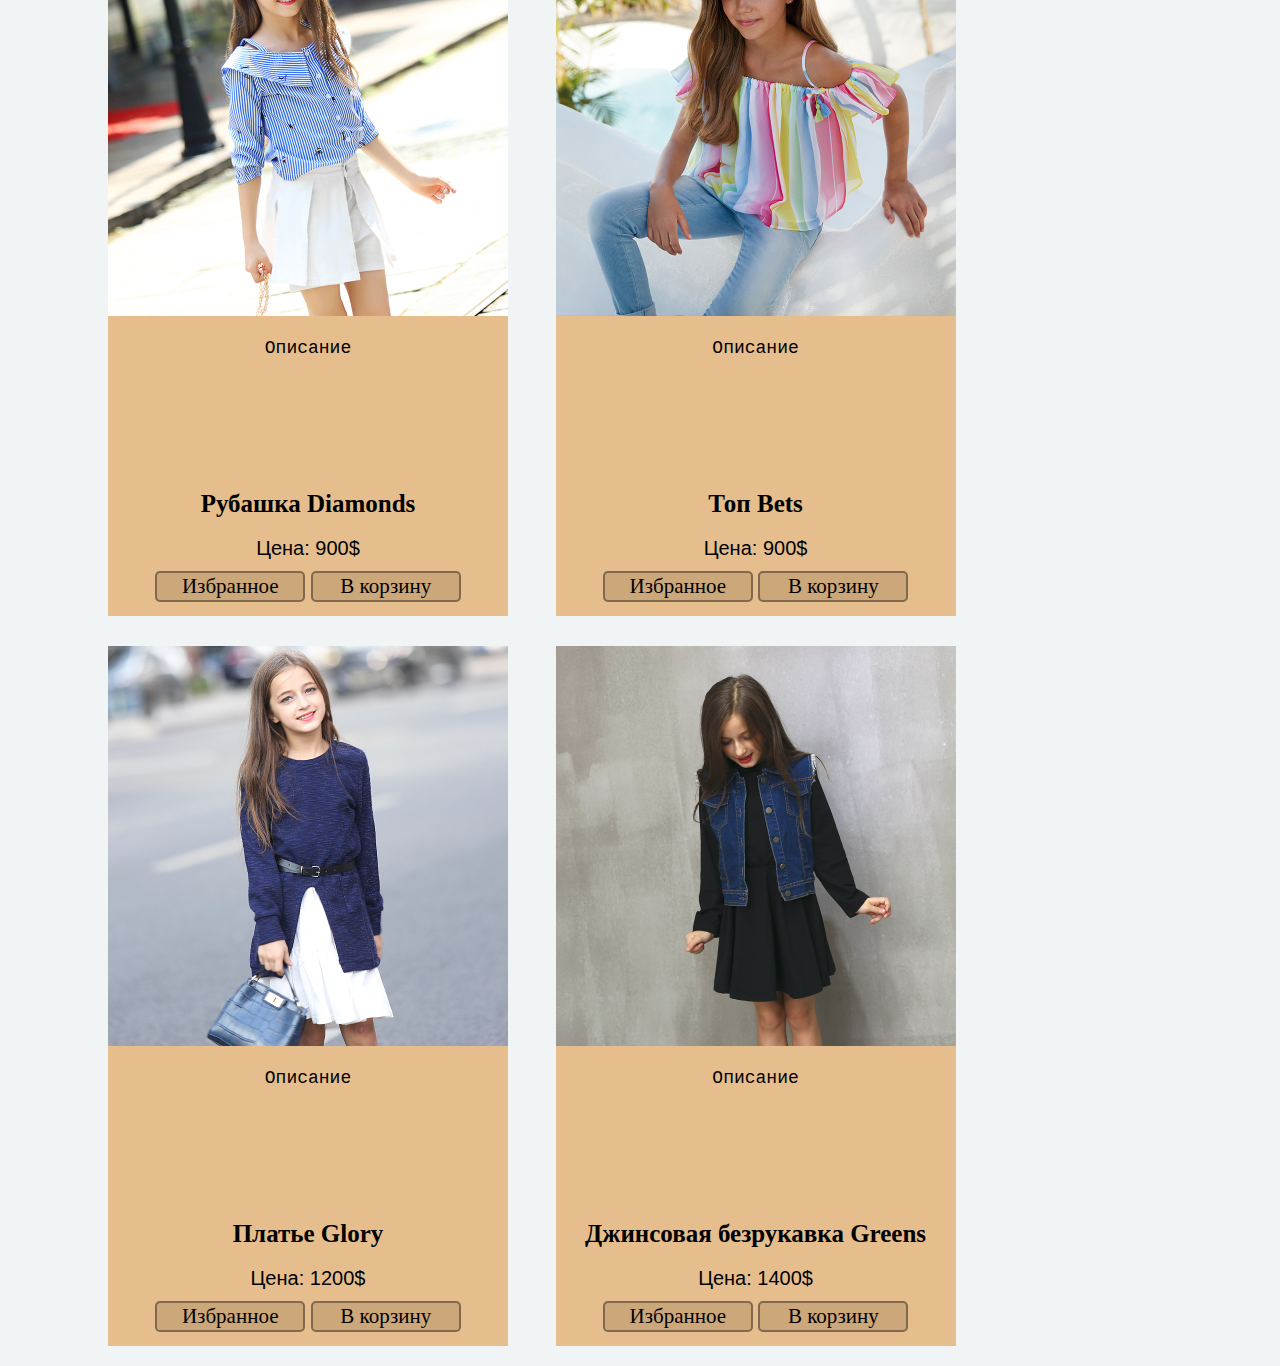
==== commit 5c70cf31: "modernizasia" ====
--- a/child.html
+++ b/child.html
@@ -30,7 +30,10 @@
 <article>
 <a  class="image"><img src="images/pic34.jpg" alt="" /></a>
 <header>
-<span class="tooltip" data-title="Описание"><h3><a >Платье с ярким принтом Kids</a></h3></span>
+<div class="Opisanie">
+	Описание
+</div>
+<h3><a >Платье с ярким принтом Kids</a></h3>
 </header>
 <p>Цена: 900$</p>
 <button class="knopka">Избранное</button>
@@ -39,7 +42,10 @@
 <article>
 <a  class="image"><img src="images/pic35.jpg" alt="" /></a>
 <header>
-<span class="tooltip" data-title="Описание"><h3><a >Платье Flower</a></h3></span>
+<div class="Opisanie">
+	Описание
+</div>
+<h3><a >Платье Flower</a></h3>
 </header>
 <p>Цена: 1100$</p>
 <button class="knopka">Избранное</button>
@@ -47,7 +53,11 @@
 </article>
 <article>
 <a  class="image"><img src="images/pic36.jpg" alt="" /></a>
-<span class="tooltip" data-title="Описание"><h3><a >Платье Diamonds</a></h3></span>
+<header>
+<div class="Opisanie">
+	Описание
+</div>
+<h3><a >Платье Diamonds</a></h3>
 </header>
 <p>Цена: 1300$</p>
 <button class="knopka">Избранное</button>
@@ -56,7 +66,10 @@
 <article2>
 <a  class="image"><img src="images/pic37.jpg" alt="" /></a>
 <header>
-<span class="tooltip" data-title="Описание"><h3><a >Безрукавка в горошек H&P</a></h3></span>
+<div class="Opisanie">
+	Описание
+</div>
+<h3><a >Безрукавка в горошек H&P</a></h3>
 </header>
 <p>Цена: 1900$</p>
 <button class="knopka">Избранное</button>
@@ -65,7 +78,10 @@
 <article2>
 <a  class="image"><img src="images/pic38.jpg" alt="" /></a>
 <header>
-<span class="tooltip" data-title="Описание"><h3><a >Куртка Bets</a></h3></span>
+<div class="Opisanie">
+				Описание
+			</div>
+<h3><a >Куртка Bets</a></h3>
 </header>
 <p>Цена: 700$</p>
 <button class="knopka">Избранное</button>
@@ -74,7 +90,10 @@
 <article2>
 <a  class="image"><img src="images/pic39.jpg" alt="" /></a>
 <header>
-<span class="tooltip" data-title="Описание"><h3><a >Футболка Flower</a></h3></span>
+<div class="Opisanie">
+				Описание
+			</div>
+<h3><a >Футболка Flower</a></h3>
 </header>
 <p>Цена: 500$</p>
 <button class="knopka">Избранное</button>
@@ -83,7 +102,10 @@
 <article2>
 <a  class="image"><img src="images/pic40.jpg" alt="" /></a>
 <header>
-<span class="tooltip" data-title="Описание"><h3><a >Платье Flower</a></h3></span>
+<div class="Opisanie">
+				Описание
+			</div>
+<h3><a >Платье Flower</a></h3>
 </header>
 <p>Цена: 1100$</p>
 <button class="knopka">Избранное</button>
@@ -92,7 +114,10 @@
 <article2>
 <a  class="image"><img src="images/pic41.jpg" alt="" /></a>
 <header>
-<span class="tooltip" data-title="Описание"><h3><a >Платье Diamonds</a></h3></span>
+<div class="Opisanie">
+				Описание
+			</div>
+<h3><a >Платье Diamonds</a></h3>
 </header>
 <p>Цена: 1200$</p>
 <button class="knopka">Избранное</button>
@@ -105,7 +130,10 @@
 <article2>
 <a  class="image"><img src="images/pic42.jpg" alt="" /></a>
 <header>
-<span class="tooltip" data-title="Описание"><h3><a >Платье Flower</a></h3></span>
+<div class="Opisanie">
+				Описание
+			</div>
+<h3><a >Платье Flower</a></h3>
 </header>
 <p>Цена: 1300$</p>
 <button class="knopka">Избранное</button>
@@ -114,7 +142,10 @@
 <article2>
 <a  class="image"><img src="images/pic43.jpg" alt="" /></a>
 <header>
-<span class="tooltip" data-title="Описание"><h3><a >Куртка H&P</a></h3></span>
+<div class="Opisanie">
+				Описание
+			</div>
+<h3><a >Куртка H&P</a></h3>
 </header>
 <p>Цена: 1900$</p>
 <button class="knopka">Избранное</button>
@@ -123,7 +154,10 @@
 <article2>
 <a  class="image"><img src="images/pic44.jpg" alt="" /></a>
 <header>
-<span class="tooltip" data-title="Описание"><h3><a >Платье Glory</a></h3></span>
+<div class="Opisanie">
+				Описание
+			</div>
+<h3><a >Платье Glory</a></h3>
 </header>
 <p>Цена: 800$</p>
 <button class="knopka">Избранное</button>
@@ -132,7 +166,10 @@
 <article2>
 <a  class="image"><img src="images/pic45.jpg" alt="" /></a>
 <header>
-<span class="tooltip" data-title="Описание"><h3><a >Платье Glory</a></h3></span>
+<div class="Opisanie">
+				Описание
+			</div>
+<h3><a >Платье Glory</a></h3>
 </header>
 <p>Цена: 1000$</p>
 <button class="knopka">Избранное</button>
@@ -141,8 +178,11 @@
 <article2>
 <a class="image"><img src="images/pic46.jpg" alt="" /></a>
 <header>
-<span class="tooltip" data-title="Описание"><h3><a >Кофта с совой Bets</a></h3></span>
-</header>
+<h3><a >Кофта с совой Bets</a></h3>
+</header>
+<div class="Opisanie">
+				Описание
+			</div>
 <p>Цена: 500$</p>
 <button class="knopka">Избранное</button>
 <button class="knopka">В корзину</button>
@@ -150,8 +190,11 @@
 <article2>
 <a  class="image"><img src="images/pic47.jpg" alt="" /></a>
 <header>
-<span class="tooltip" data-title="Описание"><h3><a >Костюм двойка Diamonds</a></h3></span>
-</header>
+<h3><a >Костюм двойка Diamonds</a></h3>
+</header>
+<div class="Opisanie">
+				Описание
+			</div>
 <p>Цена: 2300$</p>
 <button class="knopka">Избранное</button>
 <button class="knopka">В корзину</button>
@@ -159,7 +202,10 @@
 <article2>
 <a  class="image"><img src="images/pic48.jpg" alt="" /></a>
 <header>
-<span class="tooltip" data-title="Описание"><h3><a >Кофта Flower</a></h3></span>
+<div class="Opisanie">
+				Описание
+			</div>
+<h3><a >Кофта Flower</a></h3>
 </header>
 <p>Цена: 400$</p>
 <button class="knopka">Избранное</button>
@@ -168,7 +214,10 @@
 <article2>
 <a  class="image"><img src="images/pic49.jpg" alt="" /></a>
 <header>
-<span class="tooltip" data-title="Описание"><h3><a >Платье Flower</a></h3></span>
+<div class="Opisanie">
+				Описание
+			</div>
+<h3><a >Платье Flower</a></h3>
 </header>
 <p>Цена: 700$</p>
 <button class="knopka">Избранное</button>
@@ -181,7 +230,10 @@
 <article>
 <a  class="image"><img src="images/pic50.jpg" alt="" /></a>
 <header>
-<span class="tooltip" data-title="Описание"><h3><a >Футболка Greens</a></h3></span>
+<div class="Opisanie">
+				Описание
+			</div>
+<h3><a >Футболка Greens</a></h3>
 </header>
 <p>Цена: 400$</p>
 <button class="knopka">Избранное</button>
@@ -190,7 +242,10 @@
 <article>
 <a  class="image"><img src="images/pic51.jpg" alt="" /></a>
 <header>
-<span class="tooltip" data-title="Описание"><h3><a >Футболка Diamonds</a></h3></span>
+<div class="Opisanie">
+				Описание
+			</div>
+<h3><a >Футболка Diamonds</a></h3>
 </header>
 <p>Цена: 600$</p>
 <button class="knopka">Избранное</button>
@@ -199,7 +254,10 @@
 <article>
 <a  class="image"><img src="images/pic52.jpg" alt="" /></a>
 <header>
-<span class="tooltip" data-title="Описание"><h3><a >Кофта H&P</a></h3></span>
+<div class="Opisanie">
+				Описание
+			</div>
+<h3><a >Кофта H&P</a></h3>
 </header>
 <p>Цена: 800$</p>
 <button class="knopka">Избранное</button>
@@ -208,7 +266,10 @@
 <article2>
 <a  class="image"><img src="images/pic53.jpg" alt="" /></a>
 <header>
-<span class="tooltip" data-title="Описание"><h3><a >Платье Flower</a></h3></span>
+<div class="Opisanie">
+				Описание
+			</div>
+<h3><a >Платье Flower</a></h3>
 </header>
 <p>Цена: 1200$</p>
 <button class="knopka">Избранное</button>
@@ -217,7 +278,10 @@
 <article2>
 <a  class="image"><img src="images/pic54.jpg" alt="" /></a>
 <header>
-<span class="tooltip" data-title="Описание"><h3><a >Рубашка Diamonds</a></h3></span>
+<div class="Opisanie">
+				Описание
+			</div>
+<h3><a >Рубашка Diamonds</a></h3>
 </header>
 <p>Цена: 900$</p>
 <button class="knopka">Избранное</button>
@@ -226,7 +290,10 @@
 <article2>
 <a  class="image"><img src="images/pic58.jpg" alt="" /></a>
 <header>
-<span class="tooltip" data-title="Описание"><h3><a >Топ Bets</a></h3></span>
+<div class="Opisanie">
+				Описание
+			</div>
+<h3><a >Топ Bets</a></h3>
 </header>
 <p>Цена: 900$</p>
 <button class="knopka">Избранное</button>
@@ -235,7 +302,10 @@
 <article2>
 <a class="image"><img src="images/pic56.jpg" alt="" /></a>
 <header>
-<span class="tooltip" data-title="Описание"><h3><a >Платье Glory</a></h3></span>
+<div class="Opisanie">
+				Описание
+			</div>
+<h3><a >Платье Glory</a></h3>
 </header>
 <p>Цена: 1200$</p>
 <button class="knopka">Избранное</button>
@@ -244,7 +314,10 @@
 <article2>
 <a  class="image"><img src="images/pic57.jpg" alt="" /></a>
 <header>
-<span class="tooltip" data-title="Описание"><h3><a >Джинсовая безрукавка Greens</a></h3></span>
+<div class="Opisanie">
+				Описание
+			</div>
+<h3><a >Джинсовая безрукавка Greens</a></h3>
 </header>
 <p>Цена: 1400$</p>
 <button class="knopka">Избранное</button>
--- a/css/style — woman.css
+++ b/css/style — woman.css
@@ -1,8 +1,8 @@
 ﻿
 button.knopka {
-color: #000; 
-background: #CCA77A; 
-padding: 1px; 
+color: #000;
+background: #CCA77A;
+padding: 1px;
 border-radius: 5px;
 border: 2px solid #80694D;
 width: 150px;
@@ -11,8 +11,8 @@
 font-size: 21px;
 margin-top: 10;
 }
-button.knopka:hover { 
-background: #8C7354; 
+button.knopka:hover {
+background: #8C7354;
 }
 .tooltip{
 color:#000;
@@ -216,9 +216,9 @@
 background:#fff;
 }
 h1,h2,h3,h4,h5,h6{
-margin:0;	
+margin:0;
 font-family: 'PlayfairDisplay-Regular';
-}	
+}
 p{
 margin:0;
 padding: 20px 0px 0px 0px;
@@ -229,7 +229,7 @@
 padding:0;
 }
 label{
-margin:0;	
+margin:0;
 }
 .fonpolosa{
 padding:8px 0 14px 0;
@@ -323,6 +323,7 @@
 .tovar article {
 display: inline-block;
 width: 18em;
+height: 700px;
 background: #e6be8e;
 text-align: center;
 padding: 0px 20px 0px 20px;
@@ -331,6 +332,7 @@
 .tovar article2 {
 display: inline-block;
 width: 18em;
+height: 700px;
 background: #e6be8e;
 text-align: center;
 padding: 0px 20px 0px 20px;
@@ -364,7 +366,11 @@
 color: #fff;
 text-decoration: none;
 font-size:25px;
-{
-  
-  
-  +}
+.Opisanie{
+height: 150px;
+margin-bottom: 5;
+width: 360;
+font-family: monospace;
+font-size: 18px;
+}